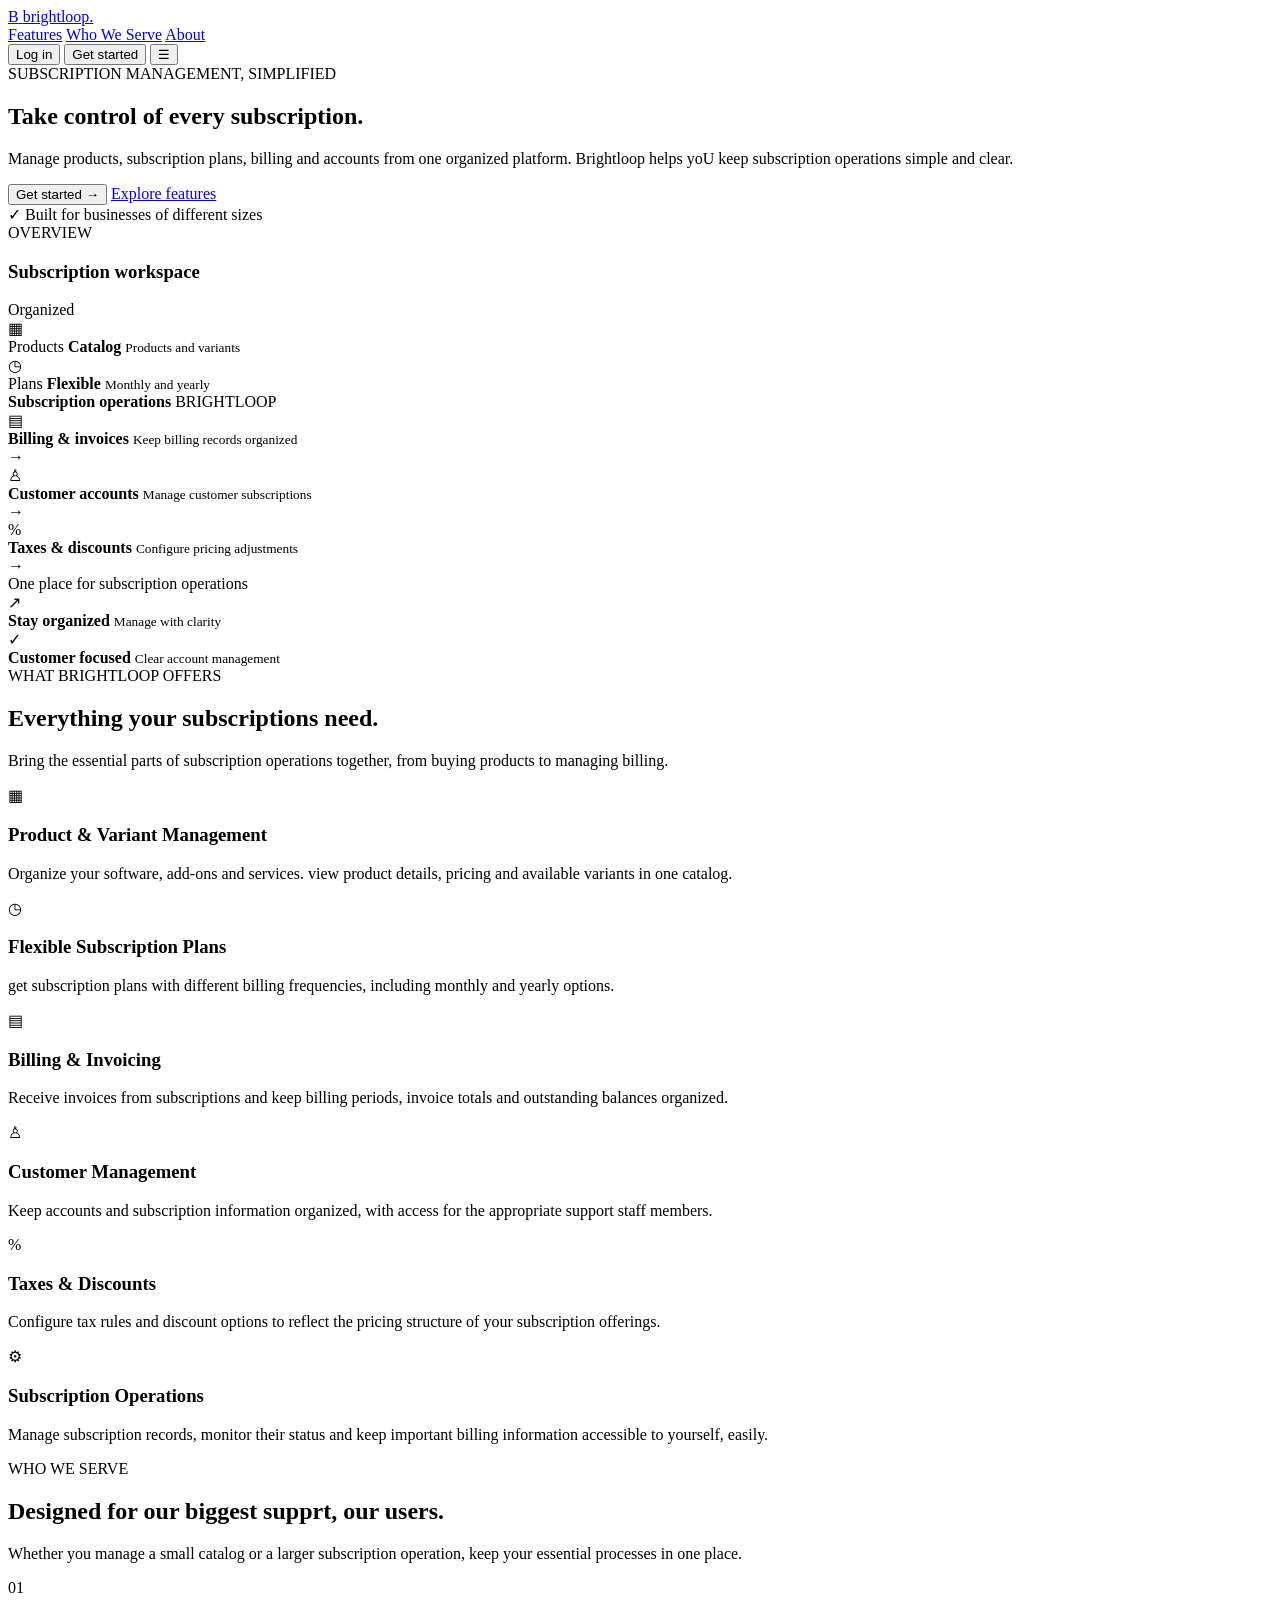
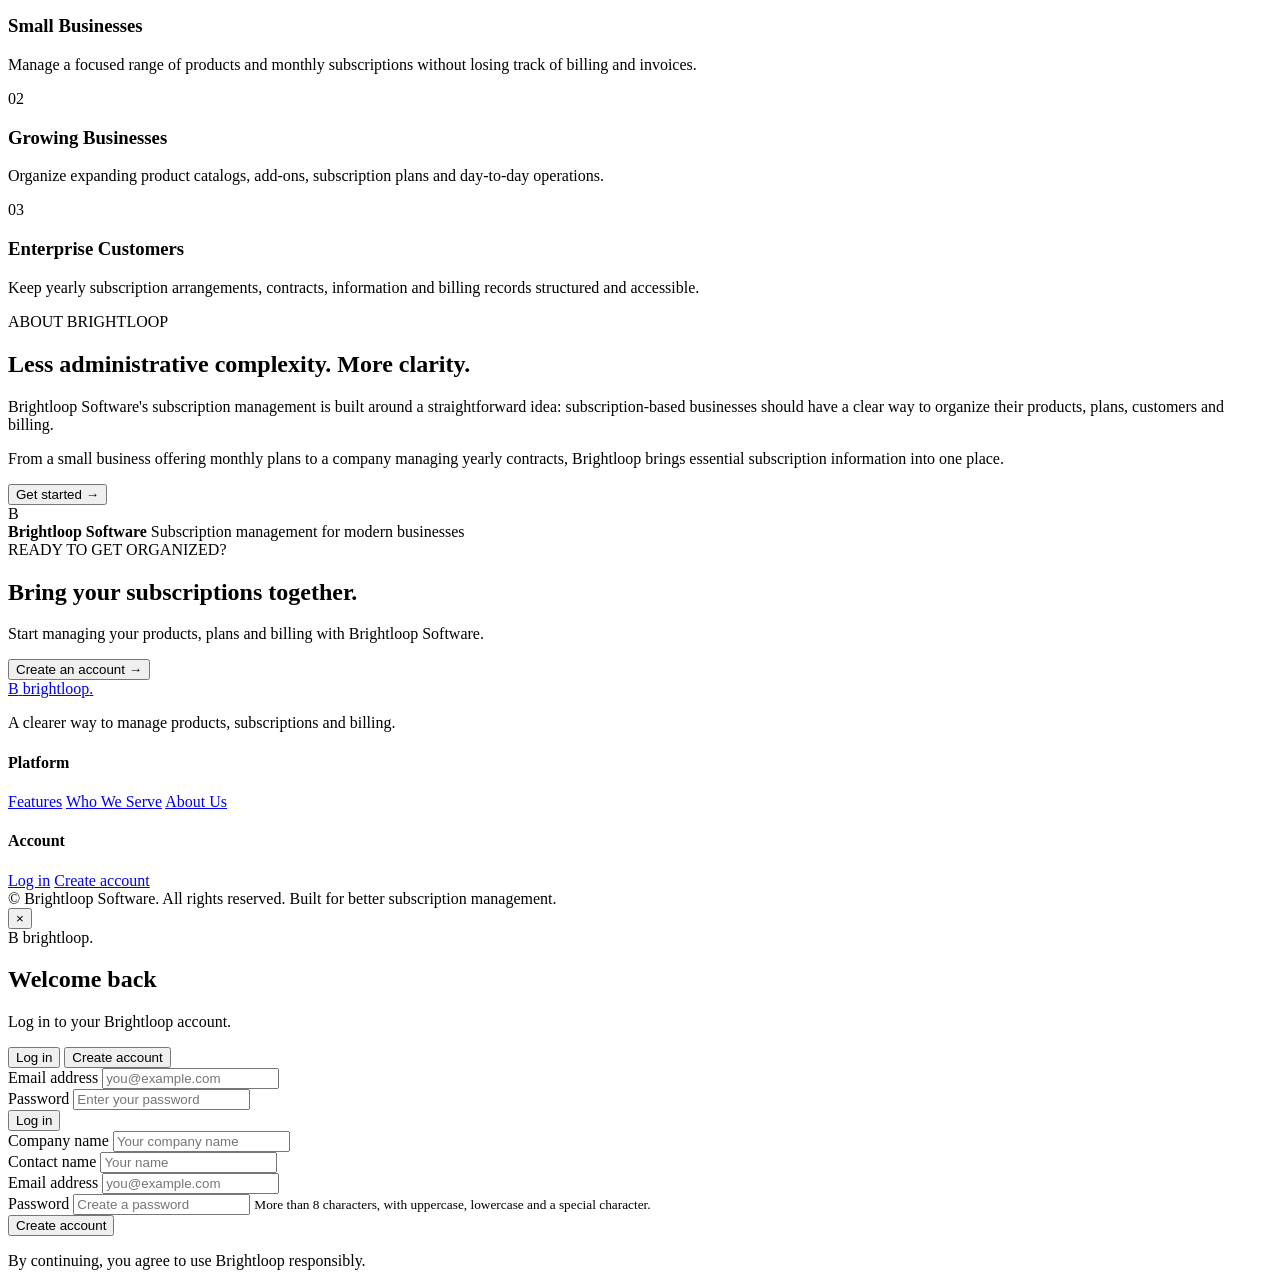
==== frontend/index.html @ c8fb9272 "editing frontend-v1" ====
<!DOCTYPE html>
<html lang="en">
<head>
    <meta charset="UTF-8">
    <meta name="viewport" content="width=device-width, initial-scale=1.0">
    <meta name="description" content="manage your brightloop subscription operations with clarity and simplicity.">
    <title>Brightloop Software | Subscription Management</title>
    <link rel="stylesheet" href="/assets/style.css">
</head>

<body>

    <!-- NAVIGATION -->
    <header class="navbar">
        <div class="nav-container">
            <a href="/" class="brand">
                <span class="brand-mark">B</span>
                <span>brightloop<span class="brand-light">.</span></span>
            </a>

            <nav class="nav-links" id="navLinks">
                <a href="#features">Features</a>
                <a href="#solutions">Who We Serve</a>
                <a href="#about">About</a>
            </nav>

            <div class="nav-actions">
                <button class="btn btn-text" id="loginButton">Log in</button>
                <button class="btn btn-primary" id="registerButton">Get started</button>
                <button class="mobile-menu-button" id="mobileMenuButton"
                        aria-label="Toggle navigation" aria-expanded="false">
                    ☰
                </button>
            </div>
        </div>
    </header>


    <main>

        <!-- HERO -->
        <section class="hero">
            <div class="hero-container">

                <div class="hero-content">
                    <div class="eyebrow">
                        <span class="eyebrow-dot"></span>
                        SUBSCRIPTION MANAGEMENT, SIMPLIFIED
                    </div>

                    <h1>
                        Take control of
                        <span class="highlight">every subscription.</span>
                    </h1>

                    <p class="hero-description">
                        Manage products, subscription plans, billing and
                        accounts from one organized platform.
                        Brightloop helps yoU  keep subscription
                        operations simple and clear.
                    </p>

                    <div class="hero-actions">
                        <button class="btn btn-primary btn-large"
                                id="heroRegisterButton">
                            Get started
                            <span aria-hidden="true">→</span>
                        </button>

                        <a href="#features" class="btn btn-outline btn-large">
                            Explore features
                        </a>
                    </div>

                    <div class="hero-note">
                        <span class="check-icon">✓</span>
                        Built for businesses of different sizes
                    </div>
                </div>

                <div class="hero-visual">
                    <div class="dashboard-preview">

                        <div class="preview-header">
                            <div>
                                <div class="preview-label">OVERVIEW</div>
                                <h3>Subscription workspace</h3>
                            </div>
                            <div class="preview-status">
                                <span></span> Organized
                            </div>
                        </div>

                        <div class="preview-metrics">
                            <div class="metric-card">
                                <div class="metric-icon blue-icon">▦</div>
                                <span>Products</span>
                                <strong>Catalog</strong>
                                <small>Products and variants</small>
                            </div>

                            <div class="metric-card">
                                <div class="metric-icon purple-icon">◷</div>
                                <span>Plans</span>
                                <strong>Flexible</strong>
                                <small>Monthly and yearly</small>
                            </div>
                        </div>

                        <div class="preview-list">
                            <div class="preview-list-heading">
                                <strong>Subscription operations</strong>
                                <span>BRIGHTLOOP</span>
                            </div>

                            <div class="preview-list-item">
                                <div class="list-icon invoice-icon">▤</div>
                                <div class="list-text">
                                    <strong>Billing & invoices</strong>
                                    <small>Keep billing records organized</small>
                                </div>
                                <span class="list-arrow">→</span>
                            </div>

                            <div class="preview-list-item">
                                <div class="list-icon customer-icon">♙</div>
                                <div class="list-text">
                                    <strong>Customer accounts</strong>
                                    <small>Manage customer subscriptions</small>
                                </div>
                                <span class="list-arrow">→</span>
                            </div>

                            <div class="preview-list-item">
                                <div class="list-icon discount-icon">%</div>
                                <div class="list-text">
                                    <strong>Taxes & discounts</strong>
                                    <small>Configure pricing adjustments</small>
                                </div>
                                <span class="list-arrow">→</span>
                            </div>
                        </div>

                        <div class="preview-footer">
                            <span class="preview-footer-dot"></span>
                            One place for subscription operations
                        </div>
                    </div>

                    <div class="floating-card floating-card-one">
                        <span class="floating-icon">↗</span>
                        <div>
                            <strong>Stay organized</strong>
                            <small>Manage with clarity</small>
                        </div>
                    </div>

                    <div class="floating-card floating-card-two">
                        <span class="floating-icon purple-icon">✓</span>
                        <div>
                            <strong>Customer focused</strong>
                            <small>Clear account management</small>
                        </div>
                    </div>
                </div>

            </div>
        </section>


        <!-- FEATURES -->
        <section class="section features-section" id="features">
            <div class="section-container">

                <div class="section-heading">
                    <span class="section-eyebrow">WHAT BRIGHTLOOP OFFERS</span>
                    <h2>Everything your subscriptions need.</h2>
                    <p>
                        Bring the essential parts of subscription operations
                        together, from buying products to managing
                         billing.
                    </p>
                </div>

                <div class="features-grid">

                    <article class="feature-card">
                        <div class="feature-icon icon-blue">▦</div>
                        <h3>Product & Variant Management</h3>
                        <p>
                            Organize your software, add-ons and services.
                            view product details, pricing and available
                            variants in one catalog.
                        </p>
                    </article>

                    <article class="feature-card">
                        <div class="feature-icon icon-purple">◷</div>
                        <h3>Flexible Subscription Plans</h3>
                        <p>
                            get subscription plans with different billing
                            frequencies, including monthly and yearly options.
                        </p>
                    </article>

                    <article class="feature-card">
                        <div class="feature-icon icon-green">▤</div>
                        <h3>Billing & Invoicing</h3>
                        <p>
                            Receive invoices from subscriptions and keep
                            billing periods, invoice totals and outstanding
                            balances organized.
                        </p>
                    </article>

                    <article class="feature-card">
                        <div class="feature-icon icon-orange">♙</div>
                        <h3>Customer Management</h3>
                        <p>
                            Keep  accounts and subscription
                            information organized, with access for the
                            appropriate support staff members.
                        </p>
                    </article>

                    <article class="feature-card">
                        <div class="feature-icon icon-pink">%</div>
                        <h3>Taxes & Discounts</h3>
                        <p>
                            Configure tax rules and discount options
                            to reflect the pricing structure of your
                            subscription offerings.
                        </p>
                    </article>

                    <article class="feature-card">
                        <div class="feature-icon icon-cyan">⚙</div>
                        <h3>Subscription Operations</h3>
                        <p>
                            Manage subscription records, monitor their
                            status and keep important billing information
                            accessible to yourself, easily.
                        </p>
                    </article>

                </div>
            </div>
        </section>


        <!-- WHO WE SERVE -->
        <section class="section solutions-section" id="solutions">
            <div class="section-container">

                <div class="section-heading">
                    <span class="section-eyebrow">WHO WE SERVE</span>
                    <h2>Designed for our biggest supprt, our users.</h2>
                    <p>
                        Whether you manage a small catalog or a larger
                        subscription operation, keep your essential
                        processes in one place.
                    </p>
                </div>

                <div class="solutions-grid">

                    <article class="solution-card">
                        <div class="solution-number">01</div>
                        <h3>Small Businesses</h3>
                        <p>
                            Manage a focused range of products and monthly
                            subscriptions without losing track of billing
                            and invoices.
                        </p>
                    </article>

                    <article class="solution-card solution-card-featured">
                        <div class="solution-number">02</div>
                        <h3>Growing Businesses</h3>
                        <p>
                            Organize expanding product catalogs, add-ons,
                            subscription plans and day-to-day 
                            operations.
                        </p>
                    </article>

                    <article class="solution-card">
                        <div class="solution-number">03</div>
                        <h3>Enterprise Customers</h3>
                        <p>
                            Keep yearly subscription arrangements, contracts,
                            information and billing records structured
                            and accessible.
                        </p>
                    </article>

                </div>
            </div>
        </section>


        <!-- ABOUT -->
        <section class="section about-section" id="about">
            <div class="section-container about-container">

                <div class="about-content">
                    <span class="section-eyebrow">ABOUT BRIGHTLOOP</span>

                    <h2>
                        Less administrative complexity.
                        <span class="highlight">More clarity.</span>
                    </h2>

                    <p>
                        Brightloop Software's subscription management is built around a straightforward
                        idea: subscription-based businesses should have a
                        clear way to organize their products, plans, customers
                        and billing.
                    </p>

                    <p>
                        From a small business offering monthly plans to a
                        company managing yearly contracts, Brightloop brings
                        essential subscription information into one place.
                    </p>

                    <button class="btn btn-primary" id="aboutRegisterButton">
                        Get started <span aria-hidden="true">→</span>
                    </button>
                </div>

                <div class="about-visual">
                    <div class="about-symbol">
                        <span class="about-symbol-inner">B</span>
                    </div>
                    <div class="about-caption">
                        <strong>Brightloop Software</strong>
                        <span>Subscription management for modern businesses</span>
                    </div>
                </div>

            </div>
        </section>


        <!-- CTA -->
        <section class="cta-section">
            <div class="cta-container">
                <div>
                    <span class="cta-eyebrow">READY TO GET ORGANIZED?</span>
                    <h2>Bring your subscriptions together.</h2>
                    <p>
                        Start managing your products, plans and billing
                        with Brightloop Software.
                    </p>
                </div>

                <button class="btn btn-white btn-large" id="ctaRegisterButton">
                    Create an account <span aria-hidden="true">→</span>
                </button>
            </div>
        </section>

    </main>


    <!-- FOOTER -->
    <footer class="footer">
        <div class="footer-container">

            <div class="footer-brand">
                <a href="/" class="brand footer-logo">
                    <span class="brand-mark">B</span>
                    <span>brightloop<span class="brand-light">.</span></span>
                </a>
                <p>
                    A clearer way to manage products,
                    subscriptions and billing.
                </p>
            </div>

            <div class="footer-links">
                <div>
                    <h4>Platform</h4>
                    <a href="#features">Features</a>
                    <a href="#solutions">Who We Serve</a>
                    <a href="#about">About Us</a>
                </div>

                <div>
                    <h4>Account</h4>
                    <a href="#" id="footerLoginButton">Log in</a>
                    <a href="#" id="footerRegisterButton">Create account</a>
                </div>
            </div>

        </div>

        <div class="footer-bottom">
            <span>© <span id="currentYear"></span> Brightloop Software. All rights reserved.</span>
            <span>Built for better subscription management.</span>
        </div>
    </footer>


    <!-- AUTHENTICATION MODAL -->
    <div class="modal-overlay" id="authModal" aria-hidden="true">
        <div class="auth-modal" role="dialog" aria-modal="true"
             aria-labelledby="modalTitle">

            <button class="modal-close" id="closeModalButton"
                    aria-label="Close dialog">×</button>

            <div class="modal-brand">
                <span class="brand-mark">B</span>
                <span>brightloop<span class="brand-light">.</span></span>
            </div>

            <div class="modal-heading">
                <h2 id="modalTitle">Welcome back</h2>
                <p id="modalSubtitle">Log in to your Brightloop account.</p>
            </div>

            <div class="auth-tabs">
                <button class="auth-tab active" id="loginTab" type="button">
                    Log in
                </button>
                <button class="auth-tab" id="registerTab" type="button">
                    Create account
                </button>
            </div>

            <div class="form-message" id="formMessage"
                 role="status" aria-live="polite"></div>

            <!-- LOGIN FORM -->
            <form id="loginForm">

                <div class="form-group">
                    <label for="loginEmail">Email address</label>
                    <input type="email" id="loginEmail" name="email"
                           placeholder="you@example.com" required>
                </div>

                <div class="form-group">
                    <label for="loginPassword">Password</label>
                    <input type="password" id="loginPassword" name="password"
                           placeholder="Enter your password" required>
                </div>

                <button class="btn btn-primary form-submit" type="submit"
                        id="loginSubmitButton">
                    Log in
                </button>

            </form>


            <!-- REGISTER FORM -->
            <form id="registerForm" class="hidden">

                <div class="form-group">
                    <label for="registerCompany">Company name</label>
                    <input type="text" id="registerCompany" name="company_name"
                           placeholder="Your company name"
                           minlength="2" maxlength="150" required>
                </div>

                <div class="form-group">
                    <label for="registerContact">Contact name</label>
                    <input type="text" id="registerContact" name="contact_name"
                           placeholder="Your name">
                </div>

                <div class="form-group">
                    <label for="registerEmail">Email address</label>
                    <input type="email" id="registerEmail" name="email"
                           placeholder="you@example.com" required>
                </div>

                <div class="form-group">
                    <label for="registerPassword">Password</label>
                    <input type="password" id="registerPassword" name="password"
                           placeholder="Create a password"
                           minlength="9" maxlength="128" required>
                    <small>
                        More than 8 characters, with uppercase, lowercase
                        and a special character.
                    </small>
                </div>

                <button class="btn btn-primary form-submit" type="submit"
                        id="registerSubmitButton">
                    Create account
                </button>

            </form>

            <p class="modal-terms">
                By continuing, you agree to use Brightloop responsibly.
            </p>

        </div>
    </div>


    <script src="/assets/script.js" defer></script>
</body>
</html>
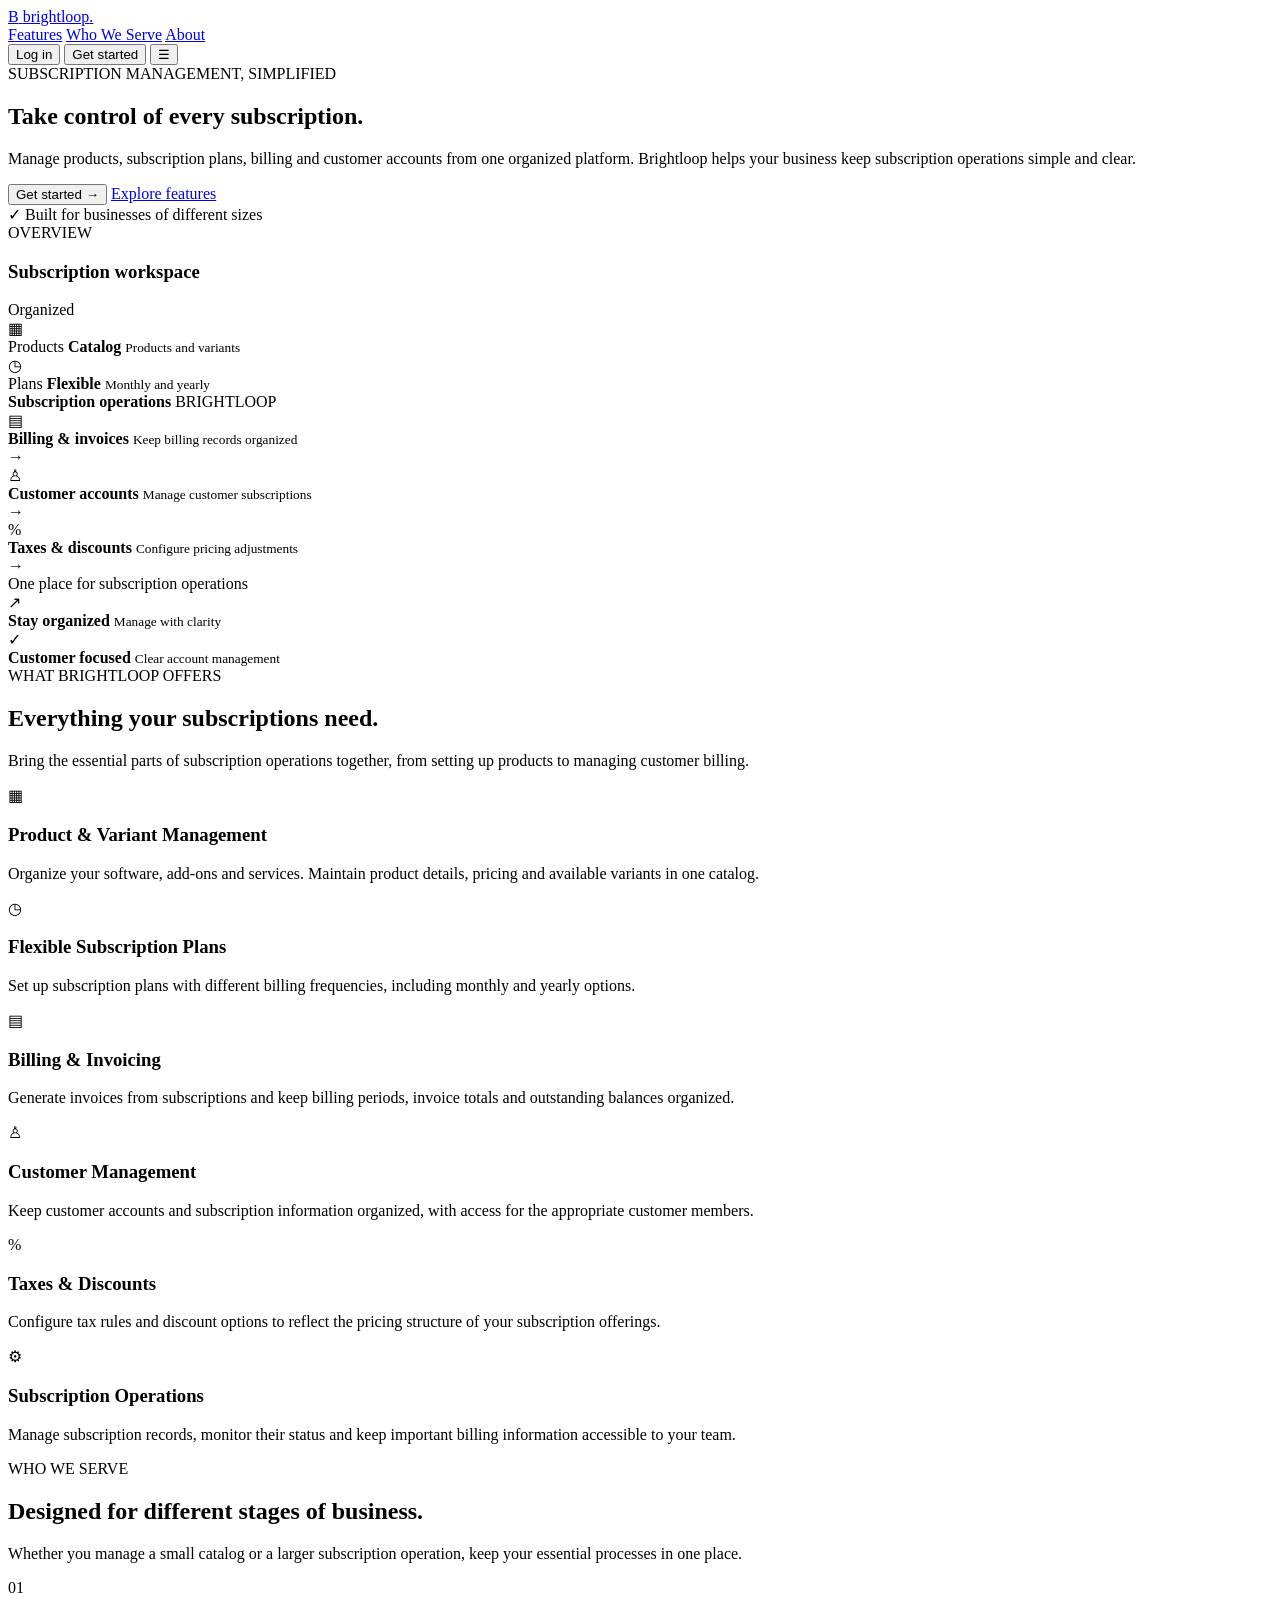
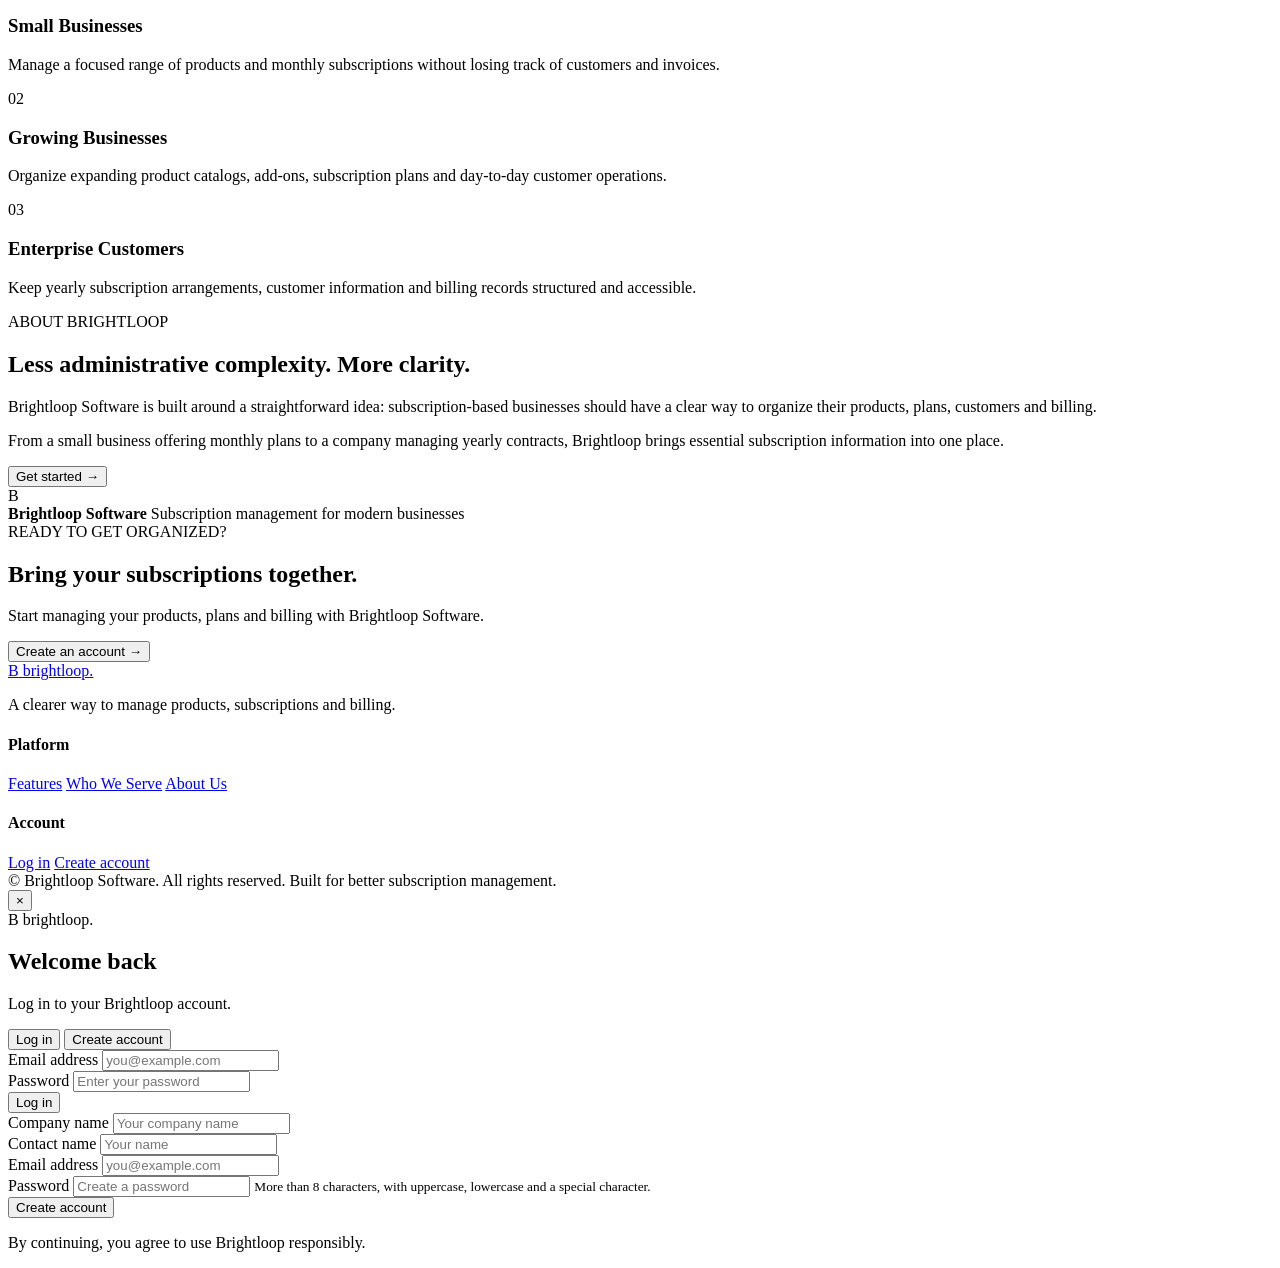
==== commit afe03a19: "Initial Brightloop project setup" ====
--- a/frontend/index.html
+++ b/frontend/index.html
@@ -3,7 +3,7 @@
 <head>
     <meta charset="UTF-8">
     <meta name="viewport" content="width=device-width, initial-scale=1.0">
-    <meta name="description" content="manage your brightloop subscription operations with clarity and simplicity.">
+    <meta name="description" content="Brightloop Software helps businesses manage products, subscription plans, billing, invoices and customer accounts.">
     <title>Brightloop Software | Subscription Management</title>
     <link rel="stylesheet" href="/assets/style.css">
 </head>
@@ -55,8 +55,8 @@
 
                     <p class="hero-description">
                         Manage products, subscription plans, billing and
-                        accounts from one organized platform.
-                        Brightloop helps yoU  keep subscription
+                        customer accounts from one organized platform.
+                        Brightloop helps your business keep subscription
                         operations simple and clear.
                     </p>
 
@@ -177,8 +177,8 @@
                     <h2>Everything your subscriptions need.</h2>
                     <p>
                         Bring the essential parts of subscription operations
-                        together, from buying products to managing
-                         billing.
+                        together, from setting up products to managing
+                        customer billing.
                     </p>
                 </div>
 
@@ -189,7 +189,7 @@
                         <h3>Product & Variant Management</h3>
                         <p>
                             Organize your software, add-ons and services.
-                            view product details, pricing and available
+                            Maintain product details, pricing and available
                             variants in one catalog.
                         </p>
                     </article>
@@ -198,7 +198,7 @@
                         <div class="feature-icon icon-purple">◷</div>
                         <h3>Flexible Subscription Plans</h3>
                         <p>
-                            get subscription plans with different billing
+                            Set up subscription plans with different billing
                             frequencies, including monthly and yearly options.
                         </p>
                     </article>
@@ -207,7 +207,7 @@
                         <div class="feature-icon icon-green">▤</div>
                         <h3>Billing & Invoicing</h3>
                         <p>
-                            Receive invoices from subscriptions and keep
+                            Generate invoices from subscriptions and keep
                             billing periods, invoice totals and outstanding
                             balances organized.
                         </p>
@@ -217,9 +217,9 @@
                         <div class="feature-icon icon-orange">♙</div>
                         <h3>Customer Management</h3>
                         <p>
-                            Keep  accounts and subscription
+                            Keep customer accounts and subscription
                             information organized, with access for the
-                            appropriate support staff members.
+                            appropriate customer members.
                         </p>
                     </article>
 
@@ -239,7 +239,7 @@
                         <p>
                             Manage subscription records, monitor their
                             status and keep important billing information
-                            accessible to yourself, easily.
+                            accessible to your team.
                         </p>
                     </article>
 
@@ -254,7 +254,7 @@
 
                 <div class="section-heading">
                     <span class="section-eyebrow">WHO WE SERVE</span>
-                    <h2>Designed for our biggest supprt, our users.</h2>
+                    <h2>Designed for different stages of business.</h2>
                     <p>
                         Whether you manage a small catalog or a larger
                         subscription operation, keep your essential
@@ -269,7 +269,7 @@
                         <h3>Small Businesses</h3>
                         <p>
                             Manage a focused range of products and monthly
-                            subscriptions without losing track of billing
+                            subscriptions without losing track of customers
                             and invoices.
                         </p>
                     </article>
@@ -279,7 +279,7 @@
                         <h3>Growing Businesses</h3>
                         <p>
                             Organize expanding product catalogs, add-ons,
-                            subscription plans and day-to-day 
+                            subscription plans and day-to-day customer
                             operations.
                         </p>
                     </article>
@@ -288,7 +288,7 @@
                         <div class="solution-number">03</div>
                         <h3>Enterprise Customers</h3>
                         <p>
-                            Keep yearly subscription arrangements, contracts,
+                            Keep yearly subscription arrangements, customer
                             information and billing records structured
                             and accessible.
                         </p>
@@ -312,7 +312,7 @@
                     </h2>
 
                     <p>
-                        Brightloop Software's subscription management is built around a straightforward
+                        Brightloop Software is built around a straightforward
                         idea: subscription-based businesses should have a
                         clear way to organize their products, plans, customers
                         and billing.
